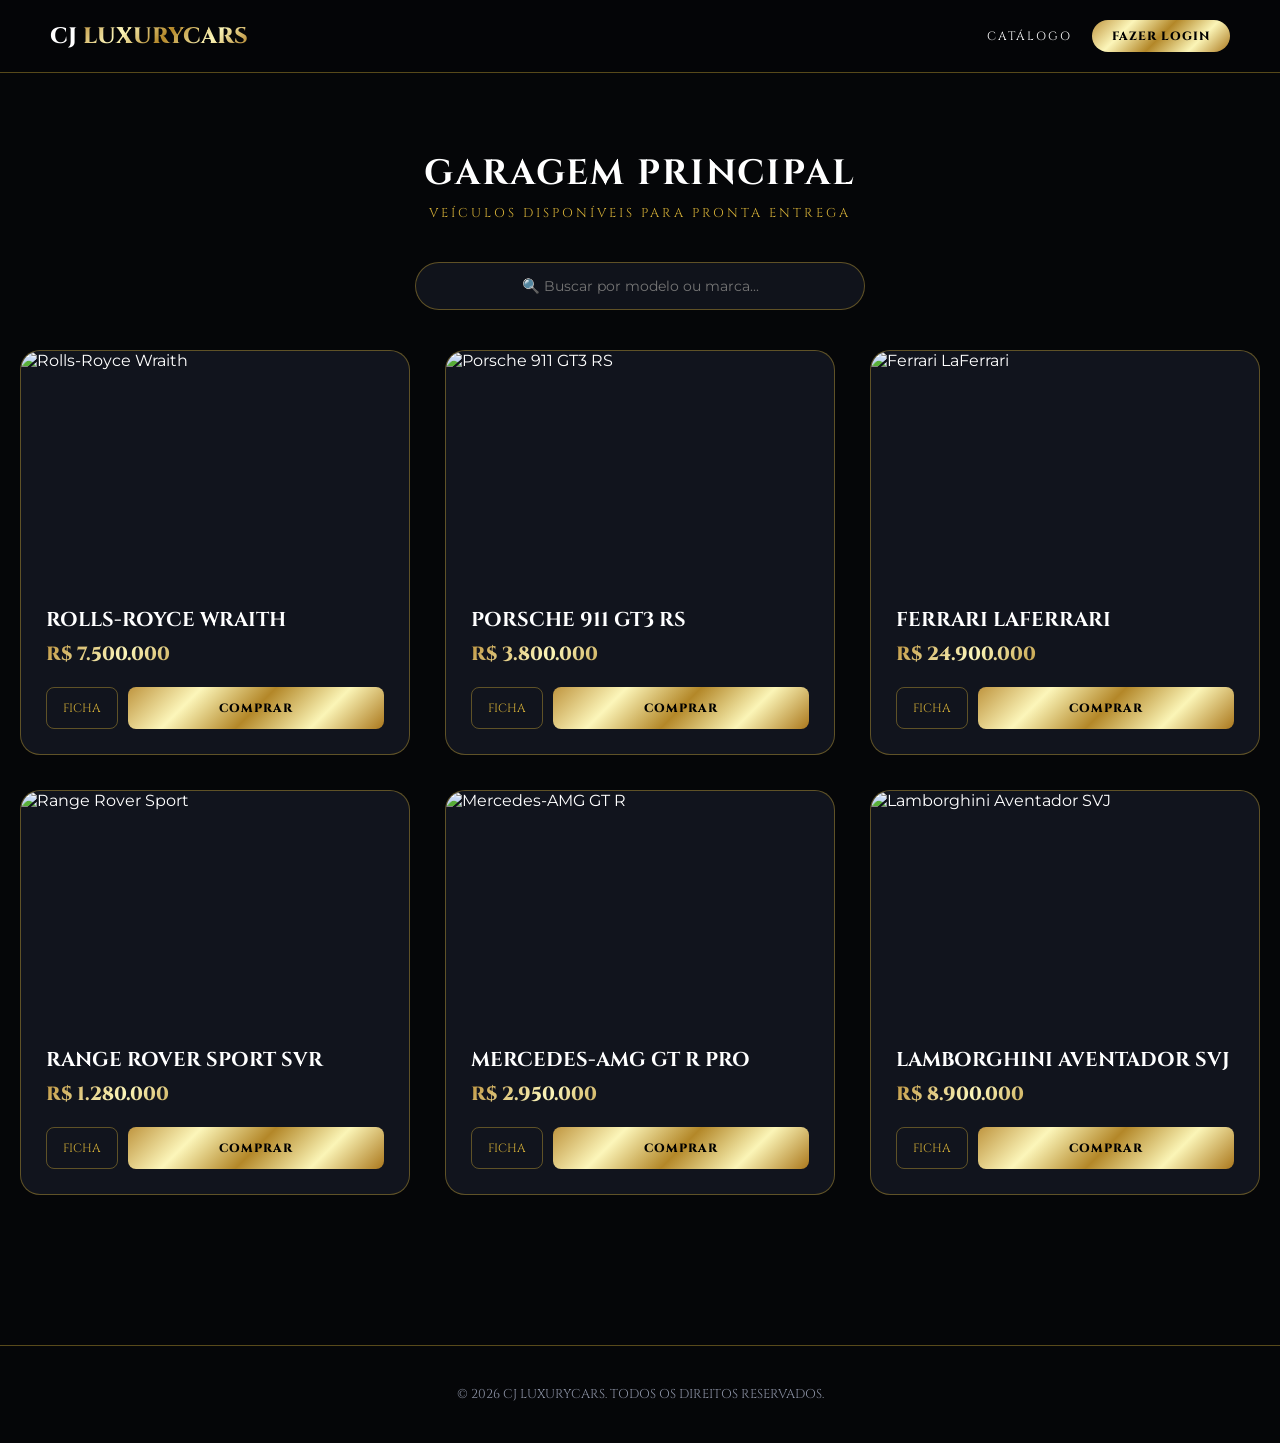
==== index.html @ 47e90ba4 "index" ====
<!DOCTYPE html>
<html lang="pt-BR">
<head>
    <meta charset="UTF-8">
    <meta name="viewport" content="width=device-width, initial-scale=1.0">
    <title>CJ LUXURYCARS | Garagem Exclusiva</title>
    <link href="https://fonts.googleapis.com/css2?family=Cinzel:wght@600;700;800;900&family=Montserrat:wght@300;400;500;600;700&display=swap" rel="stylesheet">

    <style>
        *, *::before, *::after { margin: 0; padding: 0; box-sizing: border-box; }
        
        :root {
            --bg-dark: #050608;
            --bg-card: rgba(18, 22, 31, 0.95);
            --gold-primary: #d4af37;
            --gold-gradient: linear-gradient(135deg, #bf953f 0%, #fcf6ba 25%, #b38728 50%, #fbf5b7 75%, #aa771c 100%);
            --gold-glow: 0 0 25px rgba(212, 175, 55, 0.25);
            --border-gold: rgba(212, 175, 55, 0.4);
            --text-muted: #8a90a2;
            --font-heading: 'Cinzel', serif;
            --font-body: 'Montserrat', sans-serif;
        }

        body { 
            background-color: var(--bg-dark); 
            font-family: var(--font-body); 
            color: #fff; 
            min-height: 100vh; 
            scroll-behavior: smooth; 
        }

        /* Header */
        header {
            position: fixed; 
            top: 0; 
            width: 100%; 
            background: rgba(5, 6, 8, 0.95);
            backdrop-filter: blur(15px); 
            border-bottom: 1px solid var(--border-gold); 
            z-index: 100;
            padding: 20px 50px; 
            display: flex; 
            justify-content: space-between; 
            align-items: center;
        }

        .brand-logo { 
            font-family: var(--font-heading); 
            font-size: 1.4rem; 
            font-weight: 800; 
            color: #fff; 
            text-decoration: none; 
        }

        .brand-logo span { 
            background: var(--gold-gradient); 
            -webkit-background-clip: text; 
            -webkit-text-fill-color: transparent; 
        }

        nav { display: flex; align-items: center; gap: 20px; }
        nav a { 
            color: #fff; 
            text-decoration: none; 
            font-family: var(--font-heading); 
            font-size: 0.75rem; 
            letter-spacing: 2px; 
            transition: 0.3s; 
        }
        nav a:hover { color: var(--gold-primary); }

        .btn-login-nav {
            padding: 8px 20px;
            background: var(--gold-gradient);
            color: #000;
            font-family: var(--font-heading);
            font-weight: 800;
            font-size: 0.75rem;
            border-radius: 20px;
            text-decoration: none;
            letter-spacing: 1px;
            transition: 0.3s;
        }

        .btn-login-nav:hover {
            box-shadow: 0 0 15px rgba(212, 175, 55, 0.5);
            transform: translateY(-2px);
        }

        /* Main Container */
        .content-container { max-width: 1400px; margin: 0 auto; padding: 120px 20px 100px; }

        .section-header { text-align: center; margin: 30px 0 40px; }
        .section-header h2 { font-family: var(--font-heading); font-size: 2.2rem; letter-spacing: 2px; margin-bottom: 8px; }
        .section-header p { color: var(--gold-primary); font-family: var(--font-heading); font-size: 0.8rem; letter-spacing: 3px; }

        /* Search Filter */
        .filter-container { display: flex; justify-content: center; margin-bottom: 40px; }
        .filter-input { 
            padding: 14px 25px; 
            background: rgba(18, 22, 31, 0.9); 
            border: 1px solid var(--border-gold); 
            border-radius: 30px; 
            color: #fff; 
            font-family: var(--font-body); 
            outline: none; 
            width: 100%; 
            max-width: 450px; 
            text-align: center; 
            font-size: 0.9rem; 
        }

        /* Cards Grid */
        .cars-grid { display: grid; grid-template-columns: repeat(auto-fit, minmax(330px, 1fr)); gap: 35px; }
        .car-card { 
            background: var(--bg-card); 
            border: 1px solid var(--border-gold); 
            border-radius: 20px; 
            overflow: hidden; 
            display: flex; 
            flex-direction: column; 
            justify-content: space-between; 
            transition: transform 0.3s, box-shadow 0.3s; 
        }
        .car-card:hover { transform: translateY(-8px); box-shadow: var(--gold-glow); }
        
        .card-img-wrapper { position: relative; width: 100%; height: 230px; overflow: hidden; }
        .card-img-wrapper img { width: 100%; height: 100%; object-fit: cover; }

        .car-info { padding: 25px; flex-grow: 1; display: flex; flex-direction: column; justify-content: space-between; }
        .car-info h3 { font-family: var(--font-heading); font-size: 1.25rem; margin-bottom: 8px; }
        .car-price { 
            background: var(--gold-gradient); 
            -webkit-background-clip: text; 
            -webkit-text-fill-color: transparent; 
            font-family: var(--font-heading); 
            font-weight: 800; 
            font-size: 1.2rem; 
            margin-bottom: 20px; 
        }
        
        .btn-group { display: flex; gap: 10px; }
        .btn-buy {
            flex: 1; 
            padding: 12px; 
            text-align: center; 
            background: var(--gold-gradient);
            color: #000; 
            border: none;
            font-family: var(--font-heading); 
            font-weight: 800;
            border-radius: 8px; 
            transition: 0.3s; 
            font-size: 0.75rem; 
            cursor: pointer;
            letter-spacing: 1px;
        }
        .btn-buy:hover { box-shadow: 0 0 15px rgba(212, 175, 55, 0.4); }
        
        .btn-specs { 
            padding: 12px 16px; 
            background: transparent; 
            border: 1px solid var(--border-gold); 
            color: var(--gold-primary); 
            border-radius: 8px; 
            font-family: var(--font-heading); 
            font-size: 0.75rem; 
            cursor: pointer; 
            transition: 0.3s; 
        }
        .btn-specs:hover { background: rgba(212, 175, 55, 0.15); }

        /* Modal Technical Specs */
        .modal-overlay { position: fixed; top: 0; left: 0; width: 100%; height: 100%; background: rgba(0,0,0,0.85); backdrop-filter: blur(10px); display: none; justify-content: center; align-items: center; z-index: 1000; padding: 20px; }
        .modal-content { background: var(--bg-card); border: 1px solid var(--border-gold); padding: 40px; border-radius: 20px; max-width: 550px; width: 100%; position: relative; }
        .close-modal { position: absolute; top: 15px; right: 20px; color: var(--gold-primary); font-size: 1.8rem; cursor: pointer; }
        .modal-title { font-family: var(--font-heading); font-size: 1.5rem; color: var(--gold-primary); margin-bottom: 20px; }
        .spec-list { display: grid; grid-template-columns: 1fr 1fr; gap: 15px; font-size: 0.9rem; }
        .spec-item { background: rgba(5, 6, 8, 0.6); padding: 12px; border-radius: 8px; border: 1px solid rgba(212, 175, 55, 0.15); }
        .spec-item strong { display: block; font-family: var(--font-heading); color: var(--gold-primary); font-size: 0.75rem; }

        footer { text-align: center; padding: 40px; border-top: 1px solid var(--border-gold); color: var(--text-muted); font-size: 0.8rem; font-family: var(--font-heading); margin-top: 50px; }
    </style>
</head>
<body>

    <header>
        <a href="index.html" class="brand-logo">CJ <span>LUXURYCARS</span></a>
        <nav>
            <a href="#catalogo">CATÁLOGO</a>
            <a href="login.html" class="btn-login-nav">FAZER LOGIN</a>
        </nav>
    </header>

    <div class="content-container">

        <div class="section-header">
            <h2>GARAGEM PRINCIPAL</h2>
            <p>VEÍCULOS DISPONÍVEIS PARA PRONTA ENTREGA</p>
        </div>

        <div class="filter-container">
            <input type="text" id="searchInput" class="filter-input" placeholder="🔍 Buscar por modelo ou marca..." onkeyup="filtrarCarros()">
        </div>

        <div class="cars-grid" id="catalogo">
            
            <div class="car-card" data-title="Rolls-Royce Wraith">
                <div class="card-img-wrapper">
                    <img src="https://images.unsplash.com/photo-1631295868223-63265b40d9e4?auto=format&fit=crop&w=800&q=80" alt="Rolls-Royce Wraith">
                </div>
                <div class="car-info">
                    <div>
                        <h3>ROLLS-ROYCE WRAITH</h3>
                        <div class="car-price">R$ 7.500.000</div>
                    </div>
                    <div class="btn-group">
                        <button class="btn-specs" onclick="abrirSpecs('Rolls-Royce Wraith', '6.6L V12 Twin-Turbo', '632 cv', '0-100 km/h em 4.4s', '250 km/h')">FICHA</button>
                        <button class="btn-buy" onclick="iniciarNegociacao('Rolls-Royce Wraith')">COMPRAR</button>
                    </div>
                </div>
            </div>

            <div class="car-card" data-title="Porsche 911 GT3 RS">
                <div class="card-img-wrapper">
                    <img src="https://images.unsplash.com/photo-1614162692292-7ac56d7f7f1e?auto=format&fit=crop&w=800&q=80" alt="Porsche 911 GT3 RS">
                </div>
                <div class="car-info">
                    <div>
                        <h3>PORSCHE 911 GT3 RS</h3>
                        <div class="car-price">R$ 3.800.000</div>
                    </div>
                    <div class="btn-group">
                        <button class="btn-specs" onclick="abrirSpecs('Porsche 911 GT3 RS', '4.0L Boxer 6 Atmosférico', '525 cv', '0-100 km/h em 3.2s', '296 km/h')">FICHA</button>
                        <button class="btn-buy" onclick="iniciarNegociacao('Porsche 911 GT3 RS')">COMPRAR</button>
                    </div>
                </div>
            </div>

            <div class="car-card" data-title="Ferrari LaFerrari">
                <div class="card-img-wrapper">
                    <img src="https://images.unsplash.com/photo-1583121274602-3e2820c69888?auto=format&fit=crop&w=800&q=80" alt="Ferrari LaFerrari">
                </div>
                <div class="car-info">
                    <div>
                        <h3>FERRARI LAFERRARI</h3>
                        <div class="car-price">R$ 24.900.000</div>
                    </div>
                    <div class="btn-group">
                        <button class="btn-specs" onclick="abrirSpecs('Ferrari LaFerrari', '6.3L V12 + KERS', '963 cv', '0-100 km/h em 2.6s', '350 km/h')">FICHA</button>
                        <button class="btn-buy" onclick="iniciarNegociacao('Ferrari LaFerrari')">COMPRAR</button>
                    </div>
                </div>
            </div>

            <div class="car-card" data-title="Range Rover Sport SVR">
                <div class="card-img-wrapper">
                    <img src="https://images.unsplash.com/photo-1563720223185-11003d516935?auto=format&fit=crop&w=800&q=80" alt="Range Rover Sport">
                </div>
                <div class="car-info">
                    <div>
                        <h3>RANGE ROVER SPORT SVR</h3>
                        <div class="car-price">R$ 1.280.000</div>
                    </div>
                    <div class="btn-group">
                        <button class="btn-specs" onclick="abrirSpecs('Range Rover Sport SVR', '5.0L V8 Supercharged', '575 cv', '0-100 km/h em 4.5s', '283 km/h')">FICHA</button>
                        <button class="btn-buy" onclick="iniciarNegociacao('Range Rover Sport SVR')">COMPRAR</button>
                    </div>
                </div>
            </div>

            <div class="car-card" data-title="Mercedes-AMG GT R PRO">
                <div class="card-img-wrapper">
                    <img src="https://images.unsplash.com/photo-1617814076367-b759c7d7e738?auto=format&fit=crop&w=800&q=80" alt="Mercedes-AMG GT R">
                </div>
                <div class="car-info">
                    <div>
                        <h3>MERCEDES-AMG GT R PRO</h3>
                        <div class="car-price">R$ 2.950.000</div>
                    </div>
                    <div class="btn-group">
                        <button class="btn-specs" onclick="abrirSpecs('Mercedes-AMG GT R PRO', '4.0L V8 Biturbo', '585 cv', '0-100 km/h em 3.6s', '318 km/h')">FICHA</button>
                        <button class="btn-buy" onclick="iniciarNegociacao('Mercedes-AMG GT R PRO')">COMPRAR</button>
                    </div>
                </div>
            </div>

            <div class="car-card" data-title="Lamborghini Aventador SVJ">
                <div class="card-img-wrapper">
                    <img src="https://images.unsplash.com/photo-1621135802920-133df287f89c?auto=format&fit=crop&w=800&q=80" alt="Lamborghini Aventador SVJ">
                </div>
                <div class="car-info">
                    <div>
                        <h3>LAMBORGHINI AVENTADOR SVJ</h3>
                        <div class="car-price">R$ 8.900.000</div>
                    </div>
                    <div class="btn-group">
                        <button class="btn-specs" onclick="abrirSpecs('Lamborghini Aventador SVJ', '6.5L V12 Atmosférico', '770 cv', '0-100 km/h em 2.8s', '352 km/h')">FICHA</button>
                        <button class="btn-buy" onclick="iniciarNegociacao('Lamborghini Aventador SVJ')">COMPRAR</button>
                    </div>
                </div>
            </div>

        </div>
    </div>

    <!-- Modal Technical Specs -->
    <div class="modal-overlay" id="specsModal">
        <div class="modal-content">
            <span class="close-modal" onclick="fecharSpecs()">&times;</span>
            <div class="modal-title" id="mTitle">Nome do Veículo</div>
            <div class="spec-list">
                <div class="spec-item"><strong>MOTORIZAÇÃO</strong><span id="mMotor">-</span></div>
                <div class="spec-item"><strong>POTÊNCIA</strong><span id="mPotencia">-</span></div>
                <div class="spec-item"><strong>ACELERAÇÃO</strong><span id="mAceleracao">-</span></div>
                <div class="spec-item"><strong>VEL. MÁXIMA</strong><span id="mVelocidade">-</span></div>
            </div>
        </div>
    </div>

    <footer>
        <p>&copy; 2026 CJ LUXURYCARS. TODOS OS DIREITOS RESERVADOS.</p>
    </footer>

    <script>
        // Bloqueia qualquer chamada de alert nativo do sistema
        window.alert = function() { return true; };

        function iniciarNegociacao(carro) {
            const isLogged = localStorage.getItem('isLoggedIn') === 'true';

            if (!isLogged) {
                // Redireciona diretamente para o login sem emitir NENHUM alerta
                window.location.href = "login.html";
            } else {
                window.location.href = "vip.html";
            }
        }

        function filtrarCarros() {
            const query = document.getElementById('searchInput').value.toLowerCase();
            const cards = document.querySelectorAll('.car-card');
            cards.forEach(card => {
                const title = card.getAttribute('data-title').toLowerCase();
                card.style.display = title.includes(query) ? 'flex' : 'none';
            });
        }

        function abrirSpecs(nome, motor, potencia, aceleracao, velocidade) {
            document.getElementById('mTitle').innerText = nome;
            document.getElementById('mMotor').innerText = motor;
            document.getElementById('mPotencia').innerText = potencia;
            document.getElementById('mAceleracao').innerText = aceleracao;
            document.getElementById('mVelocidade').innerText = velocidade;
            document.getElementById('specsModal').style.display = 'flex';
        }

        function fecharSpecs() {
            document.getElementById('specsModal').style.display = 'none';
        }
    </script>
</body>
</html>
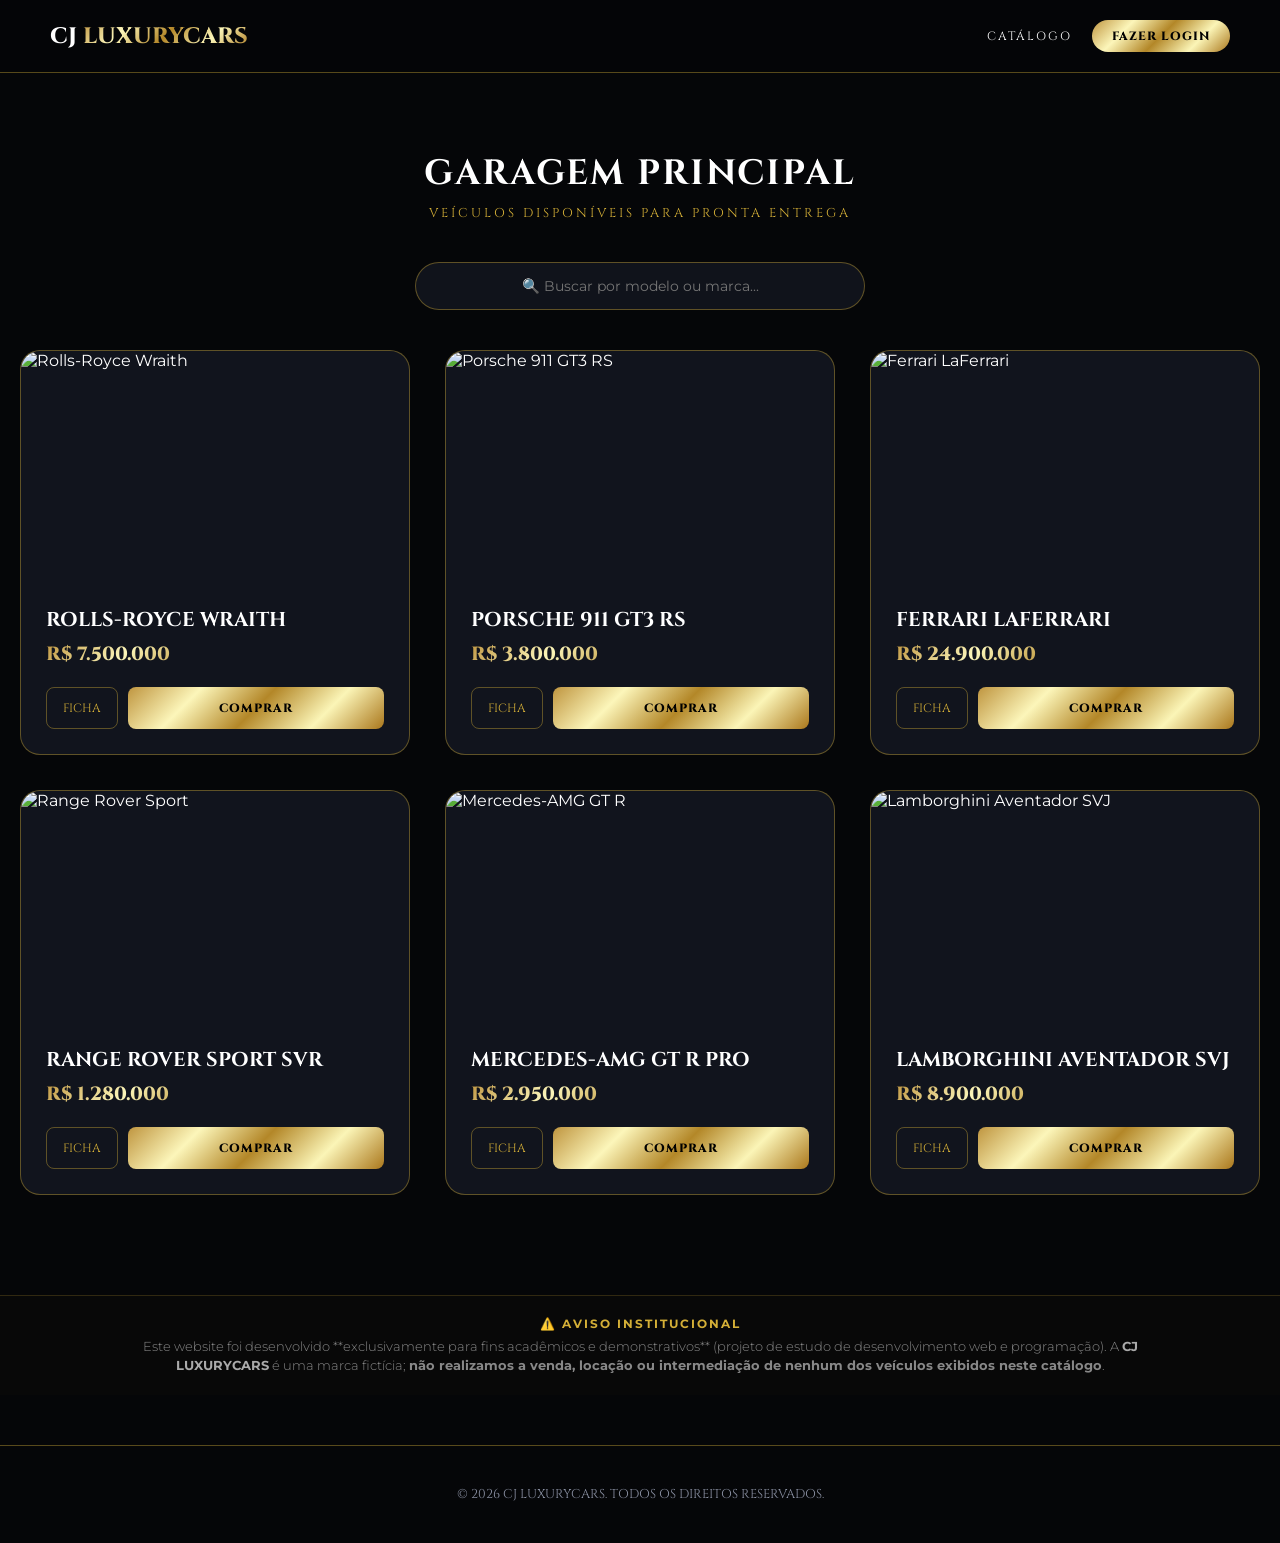
==== commit 5f399dc0: "feat: css" ====
--- a/index.html
+++ b/index.html
@@ -1,6 +1,14 @@
 <!DOCTYPE html>
 <html lang="pt-BR">
 <head>
+     <head>
+    <head>
+    <meta charset="UTF-8">
+    <title>CJ LUXURYCARS</title>
+
+    <!-- Cole aqui -->
+    <link rel="icon" type="image/png" href="/cj-luxurycars/imagens/logo.png">
+</head>
     <meta charset="UTF-8">
     <meta name="viewport" content="width=device-width, initial-scale=1.0">
     <title>CJ LUXURYCARS | Garagem Exclusiva</title>
@@ -317,7 +325,18 @@
             </div>
         </div>
     </div>
-
+<!-- AVISO DE SITE ACADÊMICO / ESTUDO (FORA DO VIP) -->
+<div style="background-color: #080808; border-top: 1px solid rgba(212, 175, 55, 0.2); padding: 20px 15px; text-align: center;">
+    <div style="max-width: 1000px; margin: 0 auto;">
+        <span style="color: #d4af37; font-size: 0.75rem; letter-spacing: 2px; font-weight: 700; text-transform: uppercase; display: block; margin-bottom: 6px;">
+            ⚠️ AVISO INSTITUCIONAL
+        </span>
+        <p style="color: #888888; font-size: 0.8rem; margin: 0; line-height: 1.5; font-weight: 300;">
+            Este website foi desenvolvido **exclusivamente para fins acadêmicos e demonstrativos** (projeto de estudo de desenvolvimento web e programação). 
+            A <strong style="color: #aaa;">CJ LUXURYCARS</strong> é uma marca fictícia; <strong>não realizamos a venda, locação ou intermediação de nenhum dos veículos exibidos neste catálogo</strong>.
+        </p>
+    </div>
+</div>
     <footer>
         <p>&copy; 2026 CJ LUXURYCARS. TODOS OS DIREITOS RESERVADOS.</p>
     </footer>
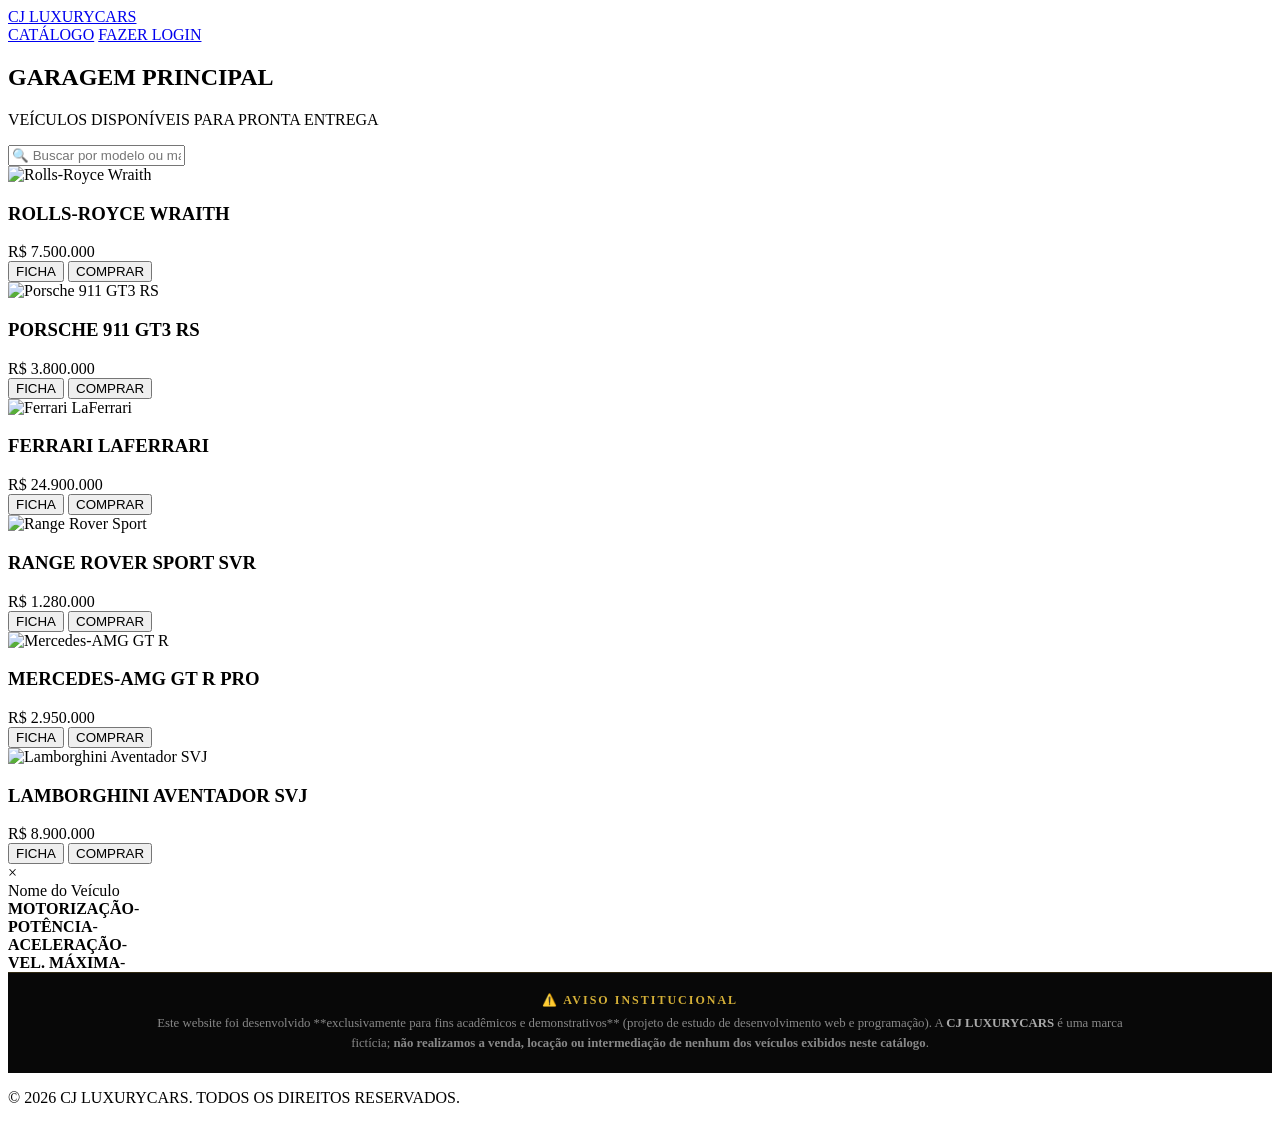
==== commit aa9f1b40: "Primeiro commit do projeto CJ Luxury Cars" ====
--- a/index.html
+++ b/index.html
@@ -13,182 +13,6 @@
     <meta name="viewport" content="width=device-width, initial-scale=1.0">
     <title>CJ LUXURYCARS | Garagem Exclusiva</title>
     <link href="https://fonts.googleapis.com/css2?family=Cinzel:wght@600;700;800;900&family=Montserrat:wght@300;400;500;600;700&display=swap" rel="stylesheet">
-
-    <style>
-        *, *::before, *::after { margin: 0; padding: 0; box-sizing: border-box; }
-        
-        :root {
-            --bg-dark: #050608;
-            --bg-card: rgba(18, 22, 31, 0.95);
-            --gold-primary: #d4af37;
-            --gold-gradient: linear-gradient(135deg, #bf953f 0%, #fcf6ba 25%, #b38728 50%, #fbf5b7 75%, #aa771c 100%);
-            --gold-glow: 0 0 25px rgba(212, 175, 55, 0.25);
-            --border-gold: rgba(212, 175, 55, 0.4);
-            --text-muted: #8a90a2;
-            --font-heading: 'Cinzel', serif;
-            --font-body: 'Montserrat', sans-serif;
-        }
-
-        body { 
-            background-color: var(--bg-dark); 
-            font-family: var(--font-body); 
-            color: #fff; 
-            min-height: 100vh; 
-            scroll-behavior: smooth; 
-        }
-
-        /* Header */
-        header {
-            position: fixed; 
-            top: 0; 
-            width: 100%; 
-            background: rgba(5, 6, 8, 0.95);
-            backdrop-filter: blur(15px); 
-            border-bottom: 1px solid var(--border-gold); 
-            z-index: 100;
-            padding: 20px 50px; 
-            display: flex; 
-            justify-content: space-between; 
-            align-items: center;
-        }
-
-        .brand-logo { 
-            font-family: var(--font-heading); 
-            font-size: 1.4rem; 
-            font-weight: 800; 
-            color: #fff; 
-            text-decoration: none; 
-        }
-
-        .brand-logo span { 
-            background: var(--gold-gradient); 
-            -webkit-background-clip: text; 
-            -webkit-text-fill-color: transparent; 
-        }
-
-        nav { display: flex; align-items: center; gap: 20px; }
-        nav a { 
-            color: #fff; 
-            text-decoration: none; 
-            font-family: var(--font-heading); 
-            font-size: 0.75rem; 
-            letter-spacing: 2px; 
-            transition: 0.3s; 
-        }
-        nav a:hover { color: var(--gold-primary); }
-
-        .btn-login-nav {
-            padding: 8px 20px;
-            background: var(--gold-gradient);
-            color: #000;
-            font-family: var(--font-heading);
-            font-weight: 800;
-            font-size: 0.75rem;
-            border-radius: 20px;
-            text-decoration: none;
-            letter-spacing: 1px;
-            transition: 0.3s;
-        }
-
-        .btn-login-nav:hover {
-            box-shadow: 0 0 15px rgba(212, 175, 55, 0.5);
-            transform: translateY(-2px);
-        }
-
-        /* Main Container */
-        .content-container { max-width: 1400px; margin: 0 auto; padding: 120px 20px 100px; }
-
-        .section-header { text-align: center; margin: 30px 0 40px; }
-        .section-header h2 { font-family: var(--font-heading); font-size: 2.2rem; letter-spacing: 2px; margin-bottom: 8px; }
-        .section-header p { color: var(--gold-primary); font-family: var(--font-heading); font-size: 0.8rem; letter-spacing: 3px; }
-
-        /* Search Filter */
-        .filter-container { display: flex; justify-content: center; margin-bottom: 40px; }
-        .filter-input { 
-            padding: 14px 25px; 
-            background: rgba(18, 22, 31, 0.9); 
-            border: 1px solid var(--border-gold); 
-            border-radius: 30px; 
-            color: #fff; 
-            font-family: var(--font-body); 
-            outline: none; 
-            width: 100%; 
-            max-width: 450px; 
-            text-align: center; 
-            font-size: 0.9rem; 
-        }
-
-        /* Cards Grid */
-        .cars-grid { display: grid; grid-template-columns: repeat(auto-fit, minmax(330px, 1fr)); gap: 35px; }
-        .car-card { 
-            background: var(--bg-card); 
-            border: 1px solid var(--border-gold); 
-            border-radius: 20px; 
-            overflow: hidden; 
-            display: flex; 
-            flex-direction: column; 
-            justify-content: space-between; 
-            transition: transform 0.3s, box-shadow 0.3s; 
-        }
-        .car-card:hover { transform: translateY(-8px); box-shadow: var(--gold-glow); }
-        
-        .card-img-wrapper { position: relative; width: 100%; height: 230px; overflow: hidden; }
-        .card-img-wrapper img { width: 100%; height: 100%; object-fit: cover; }
-
-        .car-info { padding: 25px; flex-grow: 1; display: flex; flex-direction: column; justify-content: space-between; }
-        .car-info h3 { font-family: var(--font-heading); font-size: 1.25rem; margin-bottom: 8px; }
-        .car-price { 
-            background: var(--gold-gradient); 
-            -webkit-background-clip: text; 
-            -webkit-text-fill-color: transparent; 
-            font-family: var(--font-heading); 
-            font-weight: 800; 
-            font-size: 1.2rem; 
-            margin-bottom: 20px; 
-        }
-        
-        .btn-group { display: flex; gap: 10px; }
-        .btn-buy {
-            flex: 1; 
-            padding: 12px; 
-            text-align: center; 
-            background: var(--gold-gradient);
-            color: #000; 
-            border: none;
-            font-family: var(--font-heading); 
-            font-weight: 800;
-            border-radius: 8px; 
-            transition: 0.3s; 
-            font-size: 0.75rem; 
-            cursor: pointer;
-            letter-spacing: 1px;
-        }
-        .btn-buy:hover { box-shadow: 0 0 15px rgba(212, 175, 55, 0.4); }
-        
-        .btn-specs { 
-            padding: 12px 16px; 
-            background: transparent; 
-            border: 1px solid var(--border-gold); 
-            color: var(--gold-primary); 
-            border-radius: 8px; 
-            font-family: var(--font-heading); 
-            font-size: 0.75rem; 
-            cursor: pointer; 
-            transition: 0.3s; 
-        }
-        .btn-specs:hover { background: rgba(212, 175, 55, 0.15); }
-
-        /* Modal Technical Specs */
-        .modal-overlay { position: fixed; top: 0; left: 0; width: 100%; height: 100%; background: rgba(0,0,0,0.85); backdrop-filter: blur(10px); display: none; justify-content: center; align-items: center; z-index: 1000; padding: 20px; }
-        .modal-content { background: var(--bg-card); border: 1px solid var(--border-gold); padding: 40px; border-radius: 20px; max-width: 550px; width: 100%; position: relative; }
-        .close-modal { position: absolute; top: 15px; right: 20px; color: var(--gold-primary); font-size: 1.8rem; cursor: pointer; }
-        .modal-title { font-family: var(--font-heading); font-size: 1.5rem; color: var(--gold-primary); margin-bottom: 20px; }
-        .spec-list { display: grid; grid-template-columns: 1fr 1fr; gap: 15px; font-size: 0.9rem; }
-        .spec-item { background: rgba(5, 6, 8, 0.6); padding: 12px; border-radius: 8px; border: 1px solid rgba(212, 175, 55, 0.15); }
-        .spec-item strong { display: block; font-family: var(--font-heading); color: var(--gold-primary); font-size: 0.75rem; }
-
-        footer { text-align: center; padding: 40px; border-top: 1px solid var(--border-gold); color: var(--text-muted); font-size: 0.8rem; font-family: var(--font-heading); margin-top: 50px; }
-    </style>
 </head>
 <body>
 
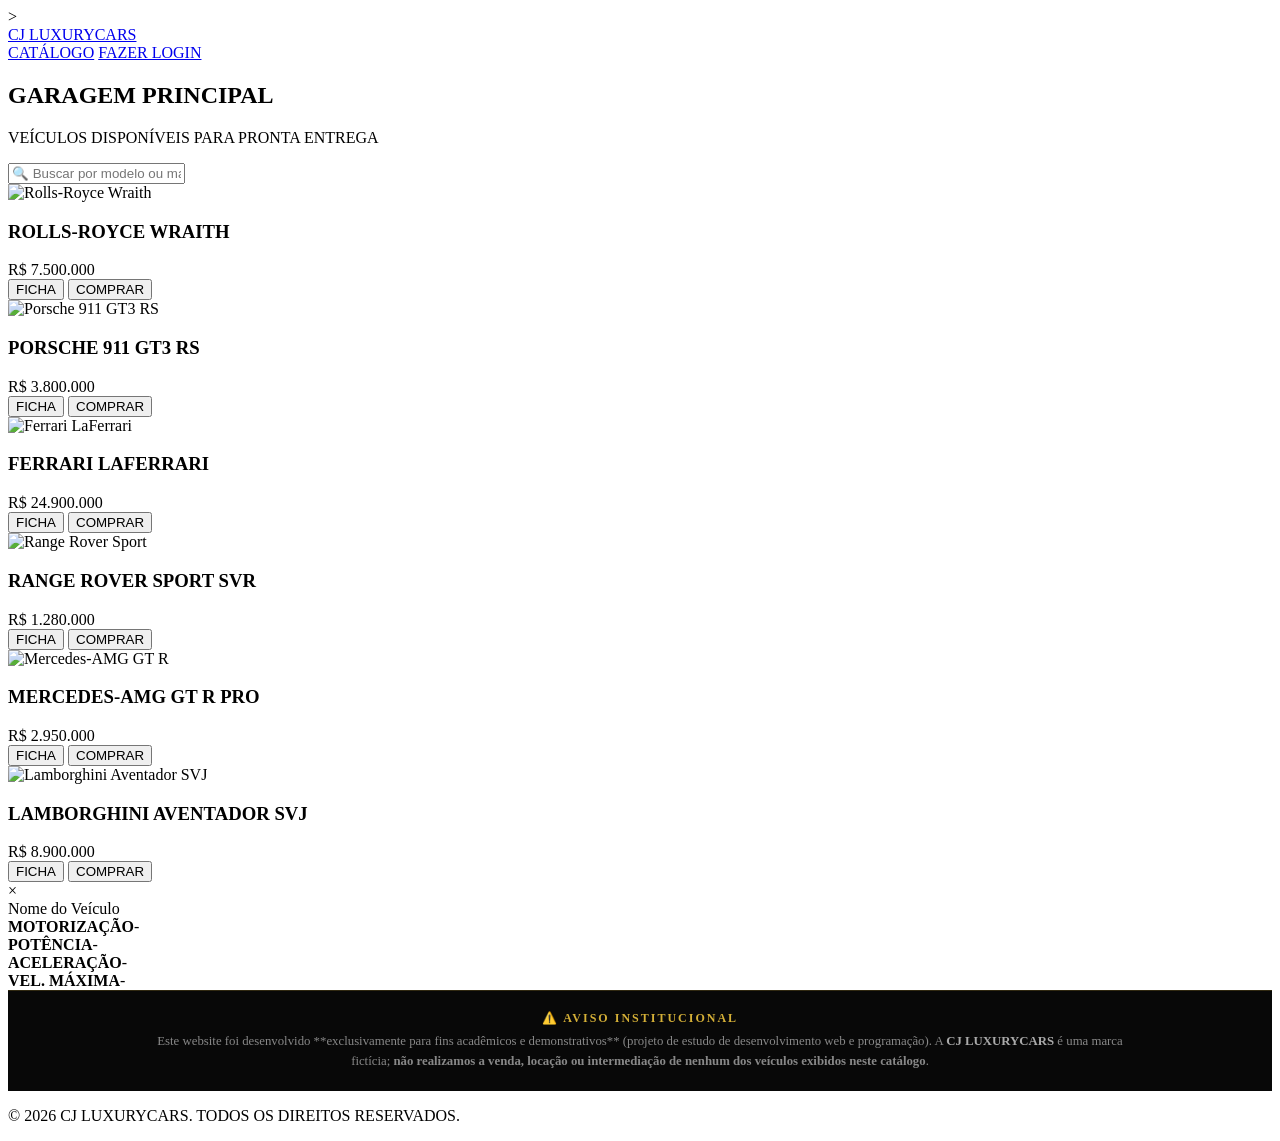
==== commit 3ad57734: "Atualizando estilos" ====
--- a/index.html
+++ b/index.html
@@ -4,9 +4,7 @@
      <head>
     <head>
     <meta charset="UTF-8">
-    <title>CJ LUXURYCARS</title>
-
-    <!-- Cole aqui -->
+    <title>CJ LUXURYCARS</title>>
     <link rel="icon" type="image/png" href="/cj-luxurycars/imagens/logo.png">
 </head>
     <meta charset="UTF-8">
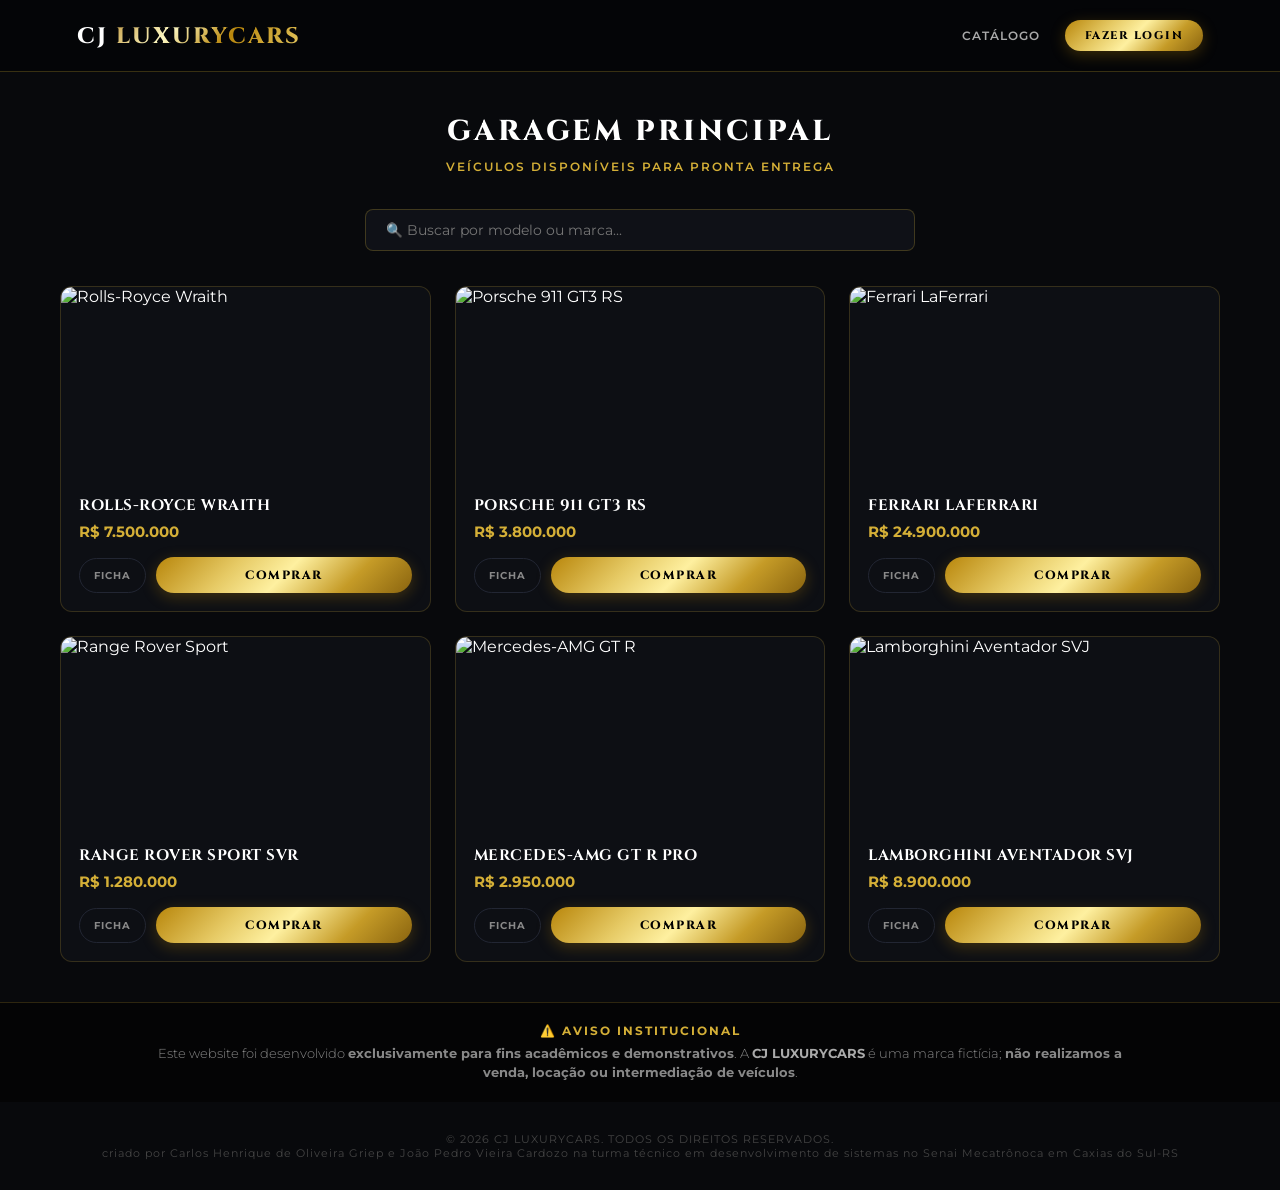
==== commit fb5a57bb: "Atualizando estilos a" ====
--- a/index.html
+++ b/index.html
@@ -1,24 +1,24 @@
 <!DOCTYPE html>
 <html lang="pt-BR">
 <head>
-     <head>
-    <head>
-    <meta charset="UTF-8">
-    <title>CJ LUXURYCARS</title>>
-    <link rel="icon" type="image/png" href="/cj-luxurycars/imagens/logo.png">
-</head>
     <meta charset="UTF-8">
     <meta name="viewport" content="width=device-width, initial-scale=1.0">
     <title>CJ LUXURYCARS | Garagem Exclusiva</title>
+    
+    <link rel="icon" type="image/png" href="imagens/logo.png">
     <link href="https://fonts.googleapis.com/css2?family=Cinzel:wght@600;700;800;900&family=Montserrat:wght@300;400;500;600;700&display=swap" rel="stylesheet">
+    <link rel="stylesheet" href="CSS/style.css">
 </head>
 <body>
 
+    <!-- CABEÇALHO COM LOGO DOURADA -->
     <header>
-        <a href="index.html" class="brand-logo">CJ <span>LUXURYCARS</span></a>
+        <a href="index.html" class="brand-logo">
+            <span class="logo-cj">CJ</span> <span class="logo-gold">LUXURYCARS</span>
+        </a>
         <nav>
             <a href="#catalogo">CATÁLOGO</a>
-            <a href="login.html" class="btn-login-nav">FAZER LOGIN</a>
+            <a href="login.html" class="btn-gold-pill nav-btn">FAZER LOGIN</a>
         </nav>
     </header>
 
@@ -33,6 +33,7 @@
             <input type="text" id="searchInput" class="filter-input" placeholder="🔍 Buscar por modelo ou marca..." onkeyup="filtrarCarros()">
         </div>
 
+        <!-- GRADE DE CARROS -->
         <div class="cars-grid" id="catalogo">
             
             <div class="car-card" data-title="Rolls-Royce Wraith">
@@ -46,7 +47,7 @@
                     </div>
                     <div class="btn-group">
                         <button class="btn-specs" onclick="abrirSpecs('Rolls-Royce Wraith', '6.6L V12 Twin-Turbo', '632 cv', '0-100 km/h em 4.4s', '250 km/h')">FICHA</button>
-                        <button class="btn-buy" onclick="iniciarNegociacao('Rolls-Royce Wraith')">COMPRAR</button>
+                        <button class="btn-gold-pill" onclick="iniciarNegociacao('Rolls-Royce Wraith')">COMPRAR</button>
                     </div>
                 </div>
             </div>
@@ -62,7 +63,7 @@
                     </div>
                     <div class="btn-group">
                         <button class="btn-specs" onclick="abrirSpecs('Porsche 911 GT3 RS', '4.0L Boxer 6 Atmosférico', '525 cv', '0-100 km/h em 3.2s', '296 km/h')">FICHA</button>
-                        <button class="btn-buy" onclick="iniciarNegociacao('Porsche 911 GT3 RS')">COMPRAR</button>
+                        <button class="btn-gold-pill" onclick="iniciarNegociacao('Porsche 911 GT3 RS')">COMPRAR</button>
                     </div>
                 </div>
             </div>
@@ -78,7 +79,7 @@
                     </div>
                     <div class="btn-group">
                         <button class="btn-specs" onclick="abrirSpecs('Ferrari LaFerrari', '6.3L V12 + KERS', '963 cv', '0-100 km/h em 2.6s', '350 km/h')">FICHA</button>
-                        <button class="btn-buy" onclick="iniciarNegociacao('Ferrari LaFerrari')">COMPRAR</button>
+                        <button class="btn-gold-pill" onclick="iniciarNegociacao('Ferrari LaFerrari')">COMPRAR</button>
                     </div>
                 </div>
             </div>
@@ -94,7 +95,7 @@
                     </div>
                     <div class="btn-group">
                         <button class="btn-specs" onclick="abrirSpecs('Range Rover Sport SVR', '5.0L V8 Supercharged', '575 cv', '0-100 km/h em 4.5s', '283 km/h')">FICHA</button>
-                        <button class="btn-buy" onclick="iniciarNegociacao('Range Rover Sport SVR')">COMPRAR</button>
+                        <button class="btn-gold-pill" onclick="iniciarNegociacao('Range Rover Sport SVR')">COMPRAR</button>
                     </div>
                 </div>
             </div>
@@ -110,7 +111,7 @@
                     </div>
                     <div class="btn-group">
                         <button class="btn-specs" onclick="abrirSpecs('Mercedes-AMG GT R PRO', '4.0L V8 Biturbo', '585 cv', '0-100 km/h em 3.6s', '318 km/h')">FICHA</button>
-                        <button class="btn-buy" onclick="iniciarNegociacao('Mercedes-AMG GT R PRO')">COMPRAR</button>
+                        <button class="btn-gold-pill" onclick="iniciarNegociacao('Mercedes-AMG GT R PRO')">COMPRAR</button>
                     </div>
                 </div>
             </div>
@@ -126,7 +127,7 @@
                     </div>
                     <div class="btn-group">
                         <button class="btn-specs" onclick="abrirSpecs('Lamborghini Aventador SVJ', '6.5L V12 Atmosférico', '770 cv', '0-100 km/h em 2.8s', '352 km/h')">FICHA</button>
-                        <button class="btn-buy" onclick="iniciarNegociacao('Lamborghini Aventador SVJ')">COMPRAR</button>
+                        <button class="btn-gold-pill" onclick="iniciarNegociacao('Lamborghini Aventador SVJ')">COMPRAR</button>
                     </div>
                 </div>
             </div>
@@ -134,44 +135,62 @@
         </div>
     </div>
 
-    <!-- Modal Technical Specs -->
+    <!-- MODAL FICHA TÉCNICA (LAYOUT 2x2) -->
     <div class="modal-overlay" id="specsModal">
         <div class="modal-content">
             <span class="close-modal" onclick="fecharSpecs()">&times;</span>
             <div class="modal-title" id="mTitle">Nome do Veículo</div>
-            <div class="spec-list">
-                <div class="spec-item"><strong>MOTORIZAÇÃO</strong><span id="mMotor">-</span></div>
-                <div class="spec-item"><strong>POTÊNCIA</strong><span id="mPotencia">-</span></div>
-                <div class="spec-item"><strong>ACELERAÇÃO</strong><span id="mAceleracao">-</span></div>
-                <div class="spec-item"><strong>VEL. MÁXIMA</strong><span id="mVelocidade">-</span></div>
+            
+            <div class="spec-grid">
+                <div class="spec-box">
+                    <span class="spec-label">MOTORIZAÇÃO</span>
+                    <span class="spec-val" id="mMotor">-</span>
+                </div>
+                <div class="spec-box">
+                    <span class="spec-label">POTÊNCIA</span>
+                    <span class="spec-val" id="mPotencia">-</span>
+                </div>
+                <div class="spec-box">
+                    <span class="spec-label">ACELERAÇÃO</span>
+                    <span class="spec-val" id="mAceleracao">-</span>
+                </div>
+                <div class="spec-box">
+                    <span class="spec-label">VEL. MÁXIMA</span>
+                    <span class="spec-val" id="mVelocidade">-</span>
+                </div>
             </div>
         </div>
     </div>
-<!-- AVISO DE SITE ACADÊMICO / ESTUDO (FORA DO VIP) -->
-<div style="background-color: #080808; border-top: 1px solid rgba(212, 175, 55, 0.2); padding: 20px 15px; text-align: center;">
-    <div style="max-width: 1000px; margin: 0 auto;">
-        <span style="color: #d4af37; font-size: 0.75rem; letter-spacing: 2px; font-weight: 700; text-transform: uppercase; display: block; margin-bottom: 6px;">
-            ⚠️ AVISO INSTITUCIONAL
-        </span>
-        <p style="color: #888888; font-size: 0.8rem; margin: 0; line-height: 1.5; font-weight: 300;">
-            Este website foi desenvolvido **exclusivamente para fins acadêmicos e demonstrativos** (projeto de estudo de desenvolvimento web e programação). 
-            A <strong style="color: #aaa;">CJ LUXURYCARS</strong> é uma marca fictícia; <strong>não realizamos a venda, locação ou intermediação de nenhum dos veículos exibidos neste catálogo</strong>.
-        </p>
+
+    <!-- AVISO INSTITUCIONAL -->
+    <div style="background-color: #040405; border-top: 1px solid rgba(212, 175, 55, 0.2); padding: 20px 15px; text-align: center;">
+        <div style="max-width: 1000px; margin: 0 auto;">
+            <span style="color: #d4af37; font-size: 0.75rem; letter-spacing: 2px; font-weight: 700; text-transform: uppercase; display: block; margin-bottom: 6px;">
+                ⚠️ AVISO INSTITUCIONAL
+            </span>
+            <p style="color: #888888; font-size: 0.8rem; margin: 0; line-height: 1.5; font-weight: 300;">
+                Este website foi desenvolvido <strong>exclusivamente para fins acadêmicos e demonstrativos</strong>. 
+                A <strong style="color: #aaa;">CJ LUXURYCARS</strong> é uma marca fictícia; <strong>não realizamos a venda, locação ou intermediação de veículos</strong>.
+            </p>
+        </div>
     </div>
-</div>
+
     <footer>
         <p>&copy; 2026 CJ LUXURYCARS. TODOS OS DIREITOS RESERVADOS.</p>
+        <p>
+        criado por Carlos Henrique de Oliveira Griep e João Pedro Vieira Cardozo
+        na turma técnico em desenvolvimento de sistemas no Senai Mecatrônoca em
+        Caxias do Sul-RS
+      </p>
     </footer>
 
+    <script src="JS/script.js"></script>
     <script>
-        // Bloqueia qualquer chamada de alert nativo do sistema
         window.alert = function() { return true; };
 
         function iniciarNegociacao(carro) {
             const isLogged = localStorage.getItem('isLoggedIn') === 'true';
-
             if (!isLogged) {
-                // Redireciona diretamente para o login sem emitir NENHUM alerta
                 window.location.href = "login.html";
             } else {
                 window.location.href = "vip.html";
--- a/CSS/style.css
+++ b/CSS/style.css
@@ -0,0 +1,332 @@
+/* IMPORTAÇÃO DAS FONTES PADRÃO DO SEU PROJETO */
+@import url('https://fonts.googleapis.com/css2?family=Cinzel:wght@600;700;800;900&family=Montserrat:wght@300;400;500;600;700;800&display=swap');
+
+* {
+    margin: 0;
+    padding: 0;
+    box-sizing: border-box;
+}
+
+body {
+    background-color: #08090c;
+    color: #ffffff;
+    font-family: 'Montserrat', sans-serif;
+    min-height: 100vh;
+}
+
+/* ================= HEADER E LOGO ================= */
+header {
+    display: flex;
+    justify-content: space-between;
+    align-items: center;
+    padding: 20px 6%;
+    background-color: #040507;
+    border-bottom: 1px solid rgba(212, 175, 55, 0.25);
+}
+
+.brand-logo {
+    font-family: 'Cinzel', serif;
+    font-size: 1.4rem;
+    font-weight: 800;
+    text-decoration: none;
+    letter-spacing: 2px;
+    display: flex;
+    gap: 8px;
+    align-items: center;
+}
+
+.brand-logo .logo-cj {
+    color: #ffffff;
+}
+
+.brand-logo .logo-gold {
+    background: linear-gradient(135deg, #c7a049 0%, #fdf8c2 30%, #b8860b 60%, #e6ca65 100%);
+    -webkit-background-clip: text;
+    -webkit-text-fill-color: transparent;
+}
+
+header nav {
+    display: flex;
+    align-items: center;
+    gap: 25px;
+}
+
+header nav a {
+    color: #aaaaaa;
+    text-decoration: none;
+    font-size: 0.75rem;
+    font-weight: 600;
+    letter-spacing: 1px;
+    transition: color 0.3s;
+}
+
+header nav a:hover {
+    color: #d4af37;
+}
+
+/* ================= BOTÃO PÍLULA DOURADO METÁLICO ================= */
+.btn-gold-pill {
+    background: linear-gradient(135deg, #b8860b 0%, #e6ca65 30%, #fef0a0 50%, #c59b27 75%, #8a640f 100%);
+    color: #000000 !important;
+    font-weight: 800;
+    font-family: 'Cinzel', serif;
+    border: none;
+    border-radius: 50px;
+    padding: 10px 24px;
+    font-size: 0.75rem;
+    letter-spacing: 1.5px;
+    cursor: pointer;
+    box-shadow: 0 4px 15px rgba(184, 134, 11, 0.3);
+    transition: all 0.3s ease;
+    text-decoration: none;
+    display: inline-block;
+    text-align: center;
+    text-transform: uppercase;
+}
+
+.btn-gold-pill:hover {
+    transform: translateY(-2px);
+    box-shadow: 0 6px 22px rgba(212, 175, 55, 0.5);
+    filter: brightness(1.1);
+}
+
+.btn-gold-pill.nav-btn {
+    padding: 8px 20px;
+    font-size: 0.7rem;
+}
+
+/* ================= CONTAINER E CATALOGO ================= */
+.content-container {
+    max-width: 1200px;
+    margin: 40px auto;
+    padding: 0 20px;
+}
+
+.section-header {
+    text-align: center;
+    margin-bottom: 35px;
+}
+
+.section-header h2 {
+    font-family: 'Cinzel', serif;
+    font-size: 1.8rem;
+    color: #ffffff;
+    letter-spacing: 3px;
+    font-weight: 800;
+}
+
+.section-header p {
+    color: #d4af37;
+    font-size: 0.75rem;
+    letter-spacing: 2px;
+    margin-top: 8px;
+    font-weight: 600;
+    text-transform: uppercase;
+}
+
+.filter-container {
+    margin-bottom: 35px;
+    display: flex;
+    justify-content: center;
+}
+
+.filter-input {
+    width: 100%;
+    max-width: 550px;
+    padding: 12px 20px;
+    background: #0f1117;
+    border: 1px solid rgba(212, 175, 55, 0.25);
+    border-radius: 8px;
+    color: #ffffff;
+    font-size: 0.85rem;
+    font-family: 'Montserrat', sans-serif;
+    outline: none;
+    transition: border-color 0.3s;
+}
+
+.filter-input:focus {
+    border-color: #d4af37;
+}
+
+/* ================= CARDS DOS CARROS ================= */
+.cars-grid {
+    display: grid;
+    grid-template-columns: repeat(3, 1fr);
+    gap: 24px;
+}
+
+@media (max-width: 992px) {
+    .cars-grid { grid-template-columns: repeat(2, 1fr); }
+}
+
+@media (max-width: 650px) {
+    .cars-grid { grid-template-columns: 1fr; }
+}
+
+.car-card {
+    background: #0d0f14;
+    border: 1px solid rgba(212, 175, 55, 0.2);
+    border-radius: 12px;
+    overflow: hidden;
+    display: flex;
+    flex-direction: column;
+    transition: transform 0.3s, border-color 0.3s, box-shadow 0.3s;
+}
+
+.car-card:hover {
+    transform: translateY(-4px);
+    border-color: #d4af37;
+    box-shadow: 0 8px 25px rgba(0, 0, 0, 0.7);
+}
+
+.card-img-wrapper {
+    width: 100%;
+    height: 190px;
+    overflow: hidden;
+}
+
+.card-img-wrapper img {
+    width: 100%;
+    height: 100%;
+    object-fit: cover;
+    display: block;
+}
+
+.car-info {
+    padding: 18px;
+    display: flex;
+    flex-direction: column;
+    justify-content: space-between;
+    flex-grow: 1;
+}
+
+.car-info h3 {
+    font-family: 'Cinzel', serif;
+    font-size: 0.95rem;
+    color: #ffffff;
+    font-weight: 700;
+    margin-bottom: 6px;
+    letter-spacing: 0.5px;
+}
+
+.car-price {
+    color: #d4af37;
+    font-weight: 700;
+    font-size: 0.95rem;
+    margin-bottom: 16px;
+    font-family: 'Montserrat', sans-serif;
+}
+
+.btn-group {
+    display: flex;
+    gap: 10px;
+    align-items: center;
+}
+
+.btn-specs {
+    background: transparent;
+    border: 1px solid #222633;
+    color: #888888;
+    font-size: 0.65rem;
+    font-family: 'Montserrat', sans-serif;
+    font-weight: 700;
+    padding: 10px 14px;
+    border-radius: 50px;
+    cursor: pointer;
+    transition: all 0.3s;
+    letter-spacing: 1px;
+}
+
+.btn-specs:hover {
+    border-color: #d4af37;
+    color: #ffffff;
+}
+
+.btn-group .btn-gold-pill {
+    flex: 1;
+    padding: 10px;
+}
+
+/* ================= MODAL 2x2 FICHA TÉCNICA ================= */
+.modal-overlay {
+    display: none;
+    position: fixed;
+    top: 0; left: 0;
+    width: 100%; height: 100%;
+    background: rgba(0, 0, 0, 0.85);
+    backdrop-filter: blur(4px);
+    justify-content: center;
+    align-items: center;
+    z-index: 1000;
+}
+
+.modal-content {
+    background: #0b0d12;
+    padding: 28px;
+    border-radius: 12px;
+    border: 1px solid rgba(212, 175, 55, 0.3);
+    width: 90%;
+    max-width: 500px;
+    position: relative;
+    box-shadow: 0 10px 30px rgba(0,0,0,0.9);
+}
+
+.close-modal {
+    position: absolute;
+    top: 15px; right: 20px;
+    font-size: 1.4rem;
+    color: #d4af37;
+    cursor: pointer;
+}
+
+.close-modal:hover {
+    color: #ffffff;
+}
+
+.modal-title {
+    font-family: 'Cinzel', serif;
+    color: #d4af37;
+    font-size: 1.3rem;
+    font-weight: 700;
+    margin-bottom: 20px;
+    letter-spacing: 1px;
+}
+
+.spec-grid {
+    display: grid;
+    grid-template-columns: 1fr 1fr;
+    gap: 12px;
+}
+
+.spec-box {
+    background: #06070a;
+    border: 1px solid rgba(212, 175, 55, 0.25);
+    border-radius: 8px;
+    padding: 12px 14px;
+    display: flex;
+    flex-direction: column;
+    gap: 4px;
+}
+
+.spec-label {
+    font-family: 'Cinzel', serif;
+    color: #d4af37;
+    font-size: 0.68rem;
+    font-weight: 700;
+    letter-spacing: 1px;
+}
+
+.spec-val {
+    font-family: 'Montserrat', sans-serif;
+    color: #ffffff;
+    font-size: 0.85rem;
+    font-weight: 500;
+}
+
+footer {
+    text-align: center;
+    padding: 30px 20px;
+    color: #444444;
+    font-size: 0.7rem;
+    letter-spacing: 1px;
+}
